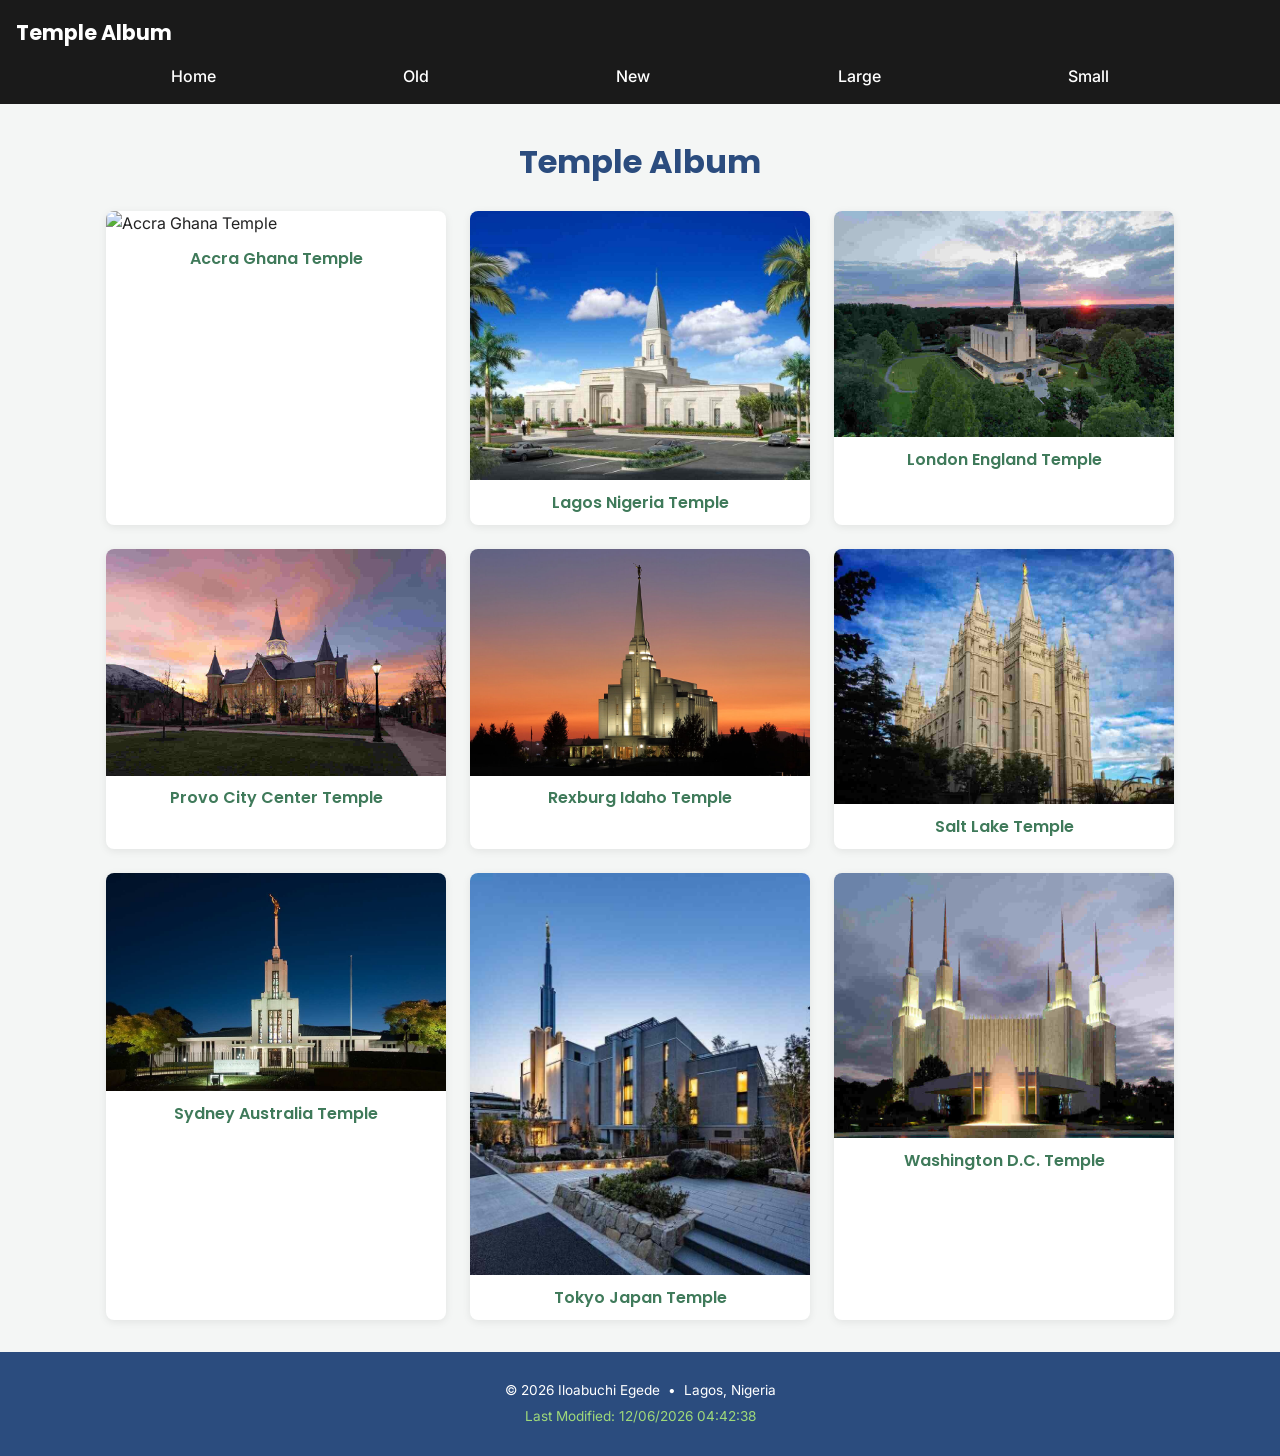
==== temples.html @ a88bb5da "completed image gallery homepage" ====
<!DOCTYPE html>
<html lang="en">
<head>
<meta charset="UTF-8">
<meta name="viewport" content="width=device-width, initial-scale=1.0">
<title>WDD 131 – Temple Album – Iloabuchi Egede</title>
<meta name="description"
content="A responsive photo album of temples for WDD 131, by Iloabuchi Egede.">
<meta name="author" content="Iloabuchi Egede">

<link rel="preconnect" href="https://fonts.googleapis.com">
<link rel="preconnect" href="https://fonts.gstatic.com" crossorigin>
<link
href="https://fonts.googleapis.com/css2?family=Poppins:wght@400;600;700&family=Inter:wght@400;500&display=swap"
rel="stylesheet">

<!-- mobile-first: temples.css loads first, temples-large.css overrides at wider widths -->
<link rel="stylesheet" href="styles/temples.css">
<link rel="stylesheet" href="styles/temples-large.css">

<script src="scripts/temples.js" defer></script>
</head>
<body>

  <header>
    <div class="header-bar">
      <span class="site-title">Temple Album</span>
      <button id="hamburger-btn" aria-label="Toggle navigation menu" aria-expanded="false">
        <span class="hamburger-icon">&#9776;</span>
      </button>
    </div>
    <nav id="primary-nav">
        <a href="index.html">Home</a>
        <a href="#">Old</a>
        <a href="#">New</a>
        <a href="#">Large</a>
        <a href="#">Small</a>
    </nav>
  </header>

  <main>
    <h1>Temple Album</h1>

    <div class="temple-grid">

      <figure>
        <img src="images/accra-ghana-temple.jpg" alt="Accra Ghana Temple" loading="lazy">
        <figcaption>Accra Ghana Temple</figcaption>
      </figure>

      <figure>
        <img src="images/lagos-nigeria-temple.jpg" alt="Lagos Nigeria Temple" loading="lazy">
        <figcaption>Lagos Nigeria Temple</figcaption>
      </figure>

      <figure>
        <img src="images/london-england-temple.jpg" alt="London England Temple" loading="lazy">
        <figcaption>London England Temple</figcaption>
      </figure>

      <figure>
        <img src="images/provo-city-center-temple.jpg" alt="Provo City Center Temple" loading="lazy">
        <figcaption>Provo City Center Temple</figcaption>
      </figure>

      <figure>
        <img src="images/rexburg-idaho-temple.jpg" alt="Rexburg Idaho Temple" loading="lazy">
        <figcaption>Rexburg Idaho Temple</figcaption>
      </figure>

      <figure>
        <img src="images/salt-lake-temple.jpg" alt="Salt Lake Temple" loading="lazy">
        <figcaption>Salt Lake Temple</figcaption>
      </figure>

      <figure>
        <img src="images/sydney-australia-temple.jpg" alt="Sydney Australia Temple" loading="lazy">
        <figcaption>Sydney Australia Temple</figcaption>
      </figure>

      <figure>
        <img src="images/tokyo-japan-temple.jpg" alt="Tokyo Japan Temple" loading="lazy">
        <figcaption>Tokyo Japan Temple</figcaption>
      </figure>

      <figure>
        <img src="images/washington-dc-temple.jpg" alt="Washington D.C. Temple" loading="lazy">
        <figcaption>Washington D.C. Temple</figcaption>
      </figure>

    </div>
  </main>

  <footer>
    <p>&copy; <span id="currentyear"></span> Iloabuchi Egede &nbsp;•&nbsp; Lagos, Nigeria </p>
    <p id="lastModified"></p>
  </footer>

</body>
</html>
---- styles/temples.css ----
/* ---------- Reset & base ---------- */
* {
  box-sizing: border-box;
  margin: 0;
  padding: 0;
}

:root {
  --color-nav-bg: #1a1a1a;
  --color-primary: #2b4c7e;
  --color-secondary: #3f7a5a;
  --color-accent: #e8985e;
  --color-highlight: #9fd97a;
  --color-bg: #f4f6f5;
  --color-text: #232323;
  --color-white: #ffffff;
  --font-heading: 'Poppins', sans-serif;
  --font-body: 'Inter', sans-serif;
}

body {
  font-family: var(--font-body);
  color: var(--color-text);
  background-color: var(--color-bg);
  line-height: 1.6;
}

/* ---------- Header ---------- */
header {
  background-color: var(--color-nav-bg);
  color: var(--color-white);
}

.header-bar {
  display: flex;
  align-items: center;
  justify-content: space-between;
  padding: 1rem;
}

.site-title {
  font-family: var(--font-heading);
  font-weight: 700;
  font-size: 1.3rem;
}

/* Hamburger button: mobile only */
#hamburger-btn {
  background: none;
  border: none;
  color: var(--color-white);
  font-size: 1.8rem;
  line-height: 1;
  cursor: pointer;
  padding: 0.25rem 0.5rem;
}

/* Nav: hidden by default on mobile until toggled open */
nav#primary-nav {
  max-height: 0;
  overflow: hidden;
  transition: max-height 0.3s ease;
}

nav#primary-nav.open {
  max-height: 300px;
}

nav#primary-nav {
  display: flex;
  flex-direction: column;
  list-style: none;
  border-top: 1px solid #333;
}

nav#primary-nav a {
  display: block;
  color: var(--color-white);
  text-decoration: none;
  font-weight: 500;
  padding: 0.9rem 1rem;
  transition: background-color 0.25s ease, color 0.25s ease;
}

nav#primary-nav a:hover,
nav#primary-nav a:focus {
  background-color: var(--color-accent);
  color: var(--color-text);
}

/* ---------- Main ---------- */
main {
  max-width: 1100px;
  margin: 2rem auto;
  padding: 0 1rem;
}

main h1 {
  font-family: var(--font-heading);
  color: var(--color-primary);
  text-align: center;
  margin-bottom: 1.5rem;
}

/* Mobile: single column grid */
.temple-grid {
  display: grid;
  grid-template-columns: 1fr;
  gap: 1.25rem;
}

figure {
  background-color: var(--color-white);
  border-radius: 8px;
  overflow: hidden;
  box-shadow: 0 2px 8px rgba(0, 0, 0, 0.08);
}

figure img {
  width: 100%;
  height: auto;
  display: block;
}

figcaption {
  font-family: var(--font-heading);
  color: var(--color-secondary);
  text-align: center;
  padding: 0.6rem;
  font-weight: 600;
}

/* ---------- Footer ---------- */
footer {
  text-align: center;
  padding: 1.5rem 1rem;
  background-color: var(--color-primary);
  color: var(--color-white);
  font-size: 0.85rem;
  margin-top: 2rem;
}

footer p {
  margin: 0.25rem 0;
}

footer #lastModified {
  color: var(--color-highlight);
}
---- styles/temples-large.css ----
@media (min-width: 700px) {

  /* Hide hamburger, show nav permanently as a horizontal bar */
  #hamburger-btn {
    display: none;
  }

  nav#primary-nav {
    max-height: none;
    overflow: visible;
  }

  nav#primary-nav {
    flex-direction: row;
    justify-content: space-evenly;
    border-top: none;
  }

  .header-bar {
    padding-bottom: 0;
  }

  /* Multi-column responsive grid */
  .temple-grid {
    grid-template-columns: repeat(auto-fit, minmax(260px, 1fr));
    gap: 1.5rem;
  }
}

@media (min-width: 1000px) {
  .temple-grid {
    grid-template-columns: repeat(3, 1fr);
  }
}
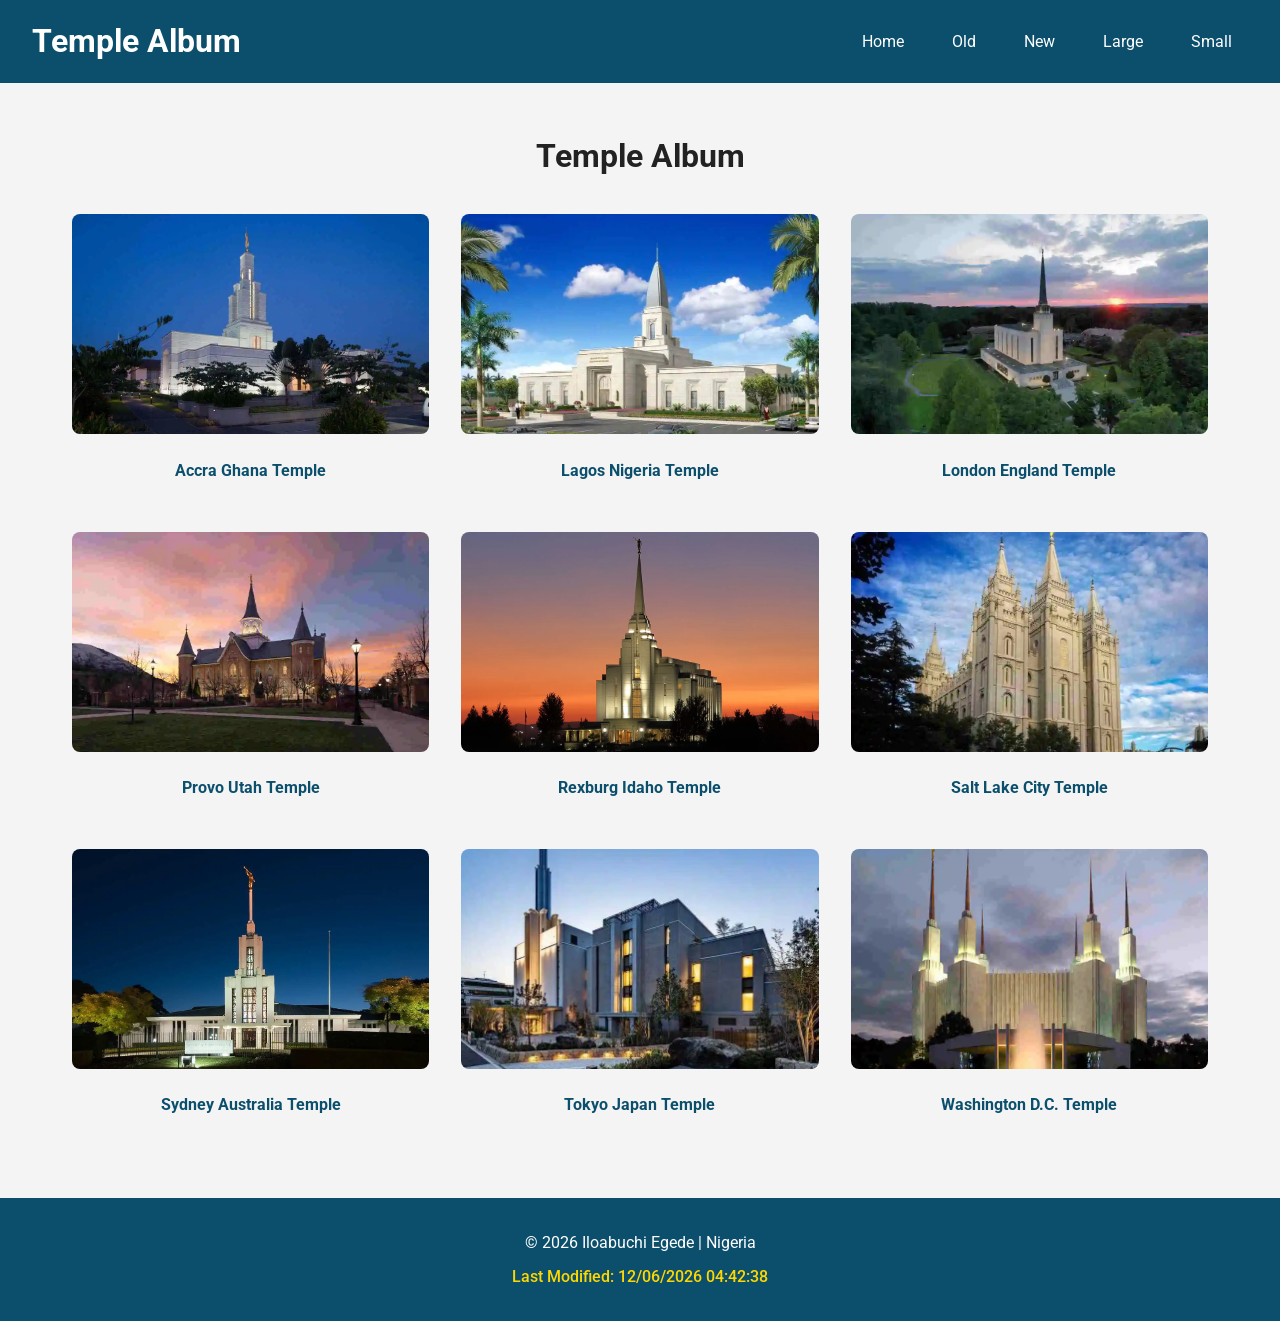
==== commit a1a95bb8: "completed temples gallery" ====
--- a/temples.html
+++ b/temples.html
@@ -1,100 +1,130 @@
 <!DOCTYPE html>
 <html lang="en">
 <head>
-<meta charset="UTF-8">
-<meta name="viewport" content="width=device-width, initial-scale=1.0">
-<title>WDD 131 – Temple Album – Iloabuchi Egede</title>
-<meta name="description"
-content="A responsive photo album of temples for WDD 131, by Iloabuchi Egede.">
-<meta name="author" content="Iloabuchi Egede">
+    <meta charset="UTF-8">
+    <meta name="viewport" content="width=device-width, initial-scale=1.0">
+    <meta name="description" content="WDD 131 Dynamic Web Fundamentals Temple Album by Iloabuchi Egede">
+    <meta name="author" content="Iloabuchi Egede">
 
-<link rel="preconnect" href="https://fonts.googleapis.com">
-<link rel="preconnect" href="https://fonts.gstatic.com" crossorigin>
-<link
-href="https://fonts.googleapis.com/css2?family=Poppins:wght@400;600;700&family=Inter:wght@400;500&display=swap"
-rel="stylesheet">
+    <title>Temple Album | WDD 131</title>
 
-<!-- mobile-first: temples.css loads first, temples-large.css overrides at wider widths -->
-<link rel="stylesheet" href="styles/temples.css">
-<link rel="stylesheet" href="styles/temples-large.css">
+    <link rel="preconnect" href="https://fonts.googleapis.com">
+    <link rel="preconnect" href="https://fonts.gstatic.com" crossorigin>
 
-<script src="scripts/temples.js" defer></script>
+    <link href="https://fonts.googleapis.com/css2?family=Roboto:wght@400;500;700&display=swap" rel="stylesheet">
+
+    <link rel="stylesheet" href="styles/temples.css">
+    <link rel="stylesheet" href="styles/temples-large.css">
+
+    <script src="scripts/temples.js" defer></script>
 </head>
+
 <body>
 
-  <header>
-    <div class="header-bar">
-      <span class="site-title">Temple Album</span>
-      <button id="hamburger-btn" aria-label="Toggle navigation menu" aria-expanded="false">
-        <span class="hamburger-icon">&#9776;</span>
-      </button>
-    </div>
-    <nav id="primary-nav">
-        <a href="index.html">Home</a>
+<header>
+
+    <h1>Temple Album</h1>
+
+    <button id="menu" aria-label="Open Navigation" aria-expanded="false">
+        &#9776;
+    </button>
+
+    <nav id="nav-menu">
+
+        <a href="#">Home</a>
         <a href="#">Old</a>
         <a href="#">New</a>
         <a href="#">Large</a>
         <a href="#">Small</a>
+
     </nav>
-  </header>
 
-  <main>
-    <h1>Temple Album</h1>
+</header>
 
-    <div class="temple-grid">
+<main>
 
-      <figure>
-        <img src="images/accra-ghana-temple.jpg" alt="Accra Ghana Temple" loading="lazy">
-        <figcaption>Accra Ghana Temple</figcaption>
-      </figure>
+    <h2>Temple Album</h2>
 
-      <figure>
-        <img src="images/lagos-nigeria-temple.jpg" alt="Lagos Nigeria Temple" loading="lazy">
-        <figcaption>Lagos Nigeria Temple</figcaption>
-      </figure>
+    <div class="gallery">
 
-      <figure>
-        <img src="images/london-england-temple.jpg" alt="London England Temple" loading="lazy">
-        <figcaption>London England Temple</figcaption>
-      </figure>
+        <figure>
+            <img src="images/accra.webp"
+                 alt="Accra Ghana Temple"
+                 loading="lazy">
+            <figcaption>Accra Ghana Temple</figcaption>
+        </figure>
 
-      <figure>
-        <img src="images/provo-city-center-temple.jpg" alt="Provo City Center Temple" loading="lazy">
-        <figcaption>Provo City Center Temple</figcaption>
-      </figure>
+        <figure>
+            <img src="images/lagos.webp"
+                 alt="Lagos Nigeria Temple"
+                 loading="lazy">
+            <figcaption>Lagos Nigeria Temple</figcaption>
+        </figure>
 
-      <figure>
-        <img src="images/rexburg-idaho-temple.jpg" alt="Rexburg Idaho Temple" loading="lazy">
-        <figcaption>Rexburg Idaho Temple</figcaption>
-      </figure>
+        <figure>
+            <img src="images/london.webp"
+                 alt="London England Temple"
+                 loading="lazy">
+            <figcaption>London England Temple</figcaption>
+        </figure>
 
-      <figure>
-        <img src="images/salt-lake-temple.jpg" alt="Salt Lake Temple" loading="lazy">
-        <figcaption>Salt Lake Temple</figcaption>
-      </figure>
+        <figure>
+            <img src="images/provo.webp"
+                 alt="Provo Utah Temple"
+                 loading="lazy">
+            <figcaption>Provo Utah Temple</figcaption>
+        </figure>
 
-      <figure>
-        <img src="images/sydney-australia-temple.jpg" alt="Sydney Australia Temple" loading="lazy">
-        <figcaption>Sydney Australia Temple</figcaption>
-      </figure>
+        <figure>
+            <img src="images/rexburg.webp"
+                 alt="Rexburg Idaho Temple"
+                 loading="lazy">
+            <figcaption>Rexburg Idaho Temple</figcaption>
+        </figure>
 
-      <figure>
-        <img src="images/tokyo-japan-temple.jpg" alt="Tokyo Japan Temple" loading="lazy">
-        <figcaption>Tokyo Japan Temple</figcaption>
-      </figure>
+        <figure>
+            <img src="images/salt-lake.webp"
+                 alt="Salt Lake City Temple"
+                 loading="lazy">
+            <figcaption>Salt Lake City Temple</figcaption>
+        </figure>
 
-      <figure>
-        <img src="images/washington-dc-temple.jpg" alt="Washington D.C. Temple" loading="lazy">
-        <figcaption>Washington D.C. Temple</figcaption>
-      </figure>
+        <figure>
+            <img src="images/sydney.webp"
+                 alt="Sydney Australia Temple"
+                 loading="lazy">
+            <figcaption>Sydney Australia Temple</figcaption>
+        </figure>
+
+        <figure>
+            <img src="images/tokyo.webp"
+                 alt="Tokyo Japan Temple"
+                 loading="lazy">
+            <figcaption>Tokyo Japan Temple</figcaption>
+        </figure>
+
+        <figure>
+            <img src="images/washington.webp"
+                 alt="Washington D.C. Temple"
+                 loading="lazy">
+            <figcaption>Washington D.C. Temple</figcaption>
+        </figure>
 
     </div>
-  </main>
 
-  <footer>
-    <p>&copy; <span id="currentyear"></span> Iloabuchi Egede &nbsp;•&nbsp; Lagos, Nigeria </p>
+</main>
+
+<footer>
+
+    <p>
+        &copy;
+        <span id="currentyear"></span>
+        Iloabuchi Egede | Nigeria
+    </p>
+
     <p id="lastModified"></p>
-  </footer>
+
+</footer>
 
 </body>
 </html>
--- a/styles/temples.css
+++ b/styles/temples.css
@@ -1,149 +1,172 @@
-/* ---------- Reset & base ---------- */
-* {
-  box-sizing: border-box;
-  margin: 0;
-  padding: 0;
+
+/* Google Font */
+
+*{
+    margin:0;
+    padding:0;
+    box-sizing:border-box;
 }
 
-:root {
-  --color-nav-bg: #1a1a1a;
-  --color-primary: #2b4c7e;
-  --color-secondary: #3f7a5a;
-  --color-accent: #e8985e;
-  --color-highlight: #9fd97a;
-  --color-bg: #f4f6f5;
-  --color-text: #232323;
-  --color-white: #ffffff;
-  --font-heading: 'Poppins', sans-serif;
-  --font-body: 'Inter', sans-serif;
+body{
+    font-family:'Roboto',sans-serif;
+    background:#f4f4f4;
+    color:#222;
+    line-height:1.6;
 }
 
-body {
-  font-family: var(--font-body);
-  color: var(--color-text);
-  background-color: var(--color-bg);
-  line-height: 1.6;
+/* Header */
+
+header{
+    display: flex;
+    justify-content: space-evenly;
+    align-items: center;
+    background:#0b4f6c;
+    color:#fff;
+    text-align: center;
+    padding:1rem;
 }
 
-/* ---------- Header ---------- */
-header {
-  background-color: var(--color-nav-bg);
-  color: var(--color-white);
+header h1{
+    font-size:2rem;
+    margin-bottom:.5rem;
 }
 
-.header-bar {
-  display: flex;
-  align-items: center;
-  justify-content: space-between;
-  padding: 1rem;
+
+/* Hamburger Button */
+
+#menu{
+    display:block;
+    font-size:2rem;
+    background:none;
+    border:none;
+    color:white;
+    cursor:pointer;
+    margin:0 auto;
 }
 
-.site-title {
-  font-family: var(--font-heading);
-  font-weight: 700;
-  font-size: 1.3rem;
+/* Navigation */
+
+nav{
+    display:none;
+    flex-direction:column;
+    margin-top:1rem;
 }
 
-/* Hamburger button: mobile only */
-#hamburger-btn {
-  background: none;
-  border: none;
-  color: var(--color-white);
-  font-size: 1.8rem;
-  line-height: 1;
-  cursor: pointer;
-  padding: 0.25rem 0.5rem;
+nav.open{
+    display:flex;
 }
 
-/* Nav: hidden by default on mobile until toggled open */
-nav#primary-nav {
-  max-height: 0;
-  overflow: hidden;
-  transition: max-height 0.3s ease;
+nav a{
+    color:white;
+    text-decoration:none;
+    padding:1rem;
+    transition:.3s;
 }
 
-nav#primary-nav.open {
-  max-height: 300px;
+nav a:hover{
+    background:white;
+    color:#0b4f6c;
 }
 
-nav#primary-nav {
-  display: flex;
-  flex-direction: column;
-  list-style: none;
-  border-top: 1px solid #333;
+
+/* Main */
+
+main{
+    max-width:1100px;
+    margin:0 auto;
+    padding:1rem;
 }
 
-nav#primary-nav a {
-  display: block;
-  color: var(--color-white);
-  text-decoration: none;
-  font-weight: 500;
-  padding: 0.9rem 1rem;
-  transition: background-color 0.25s ease, color 0.25s ease;
+main h2{
+    text-align:center;
+    margin:1rem 0 2rem;
+    font-size:2rem;
 }
 
-nav#primary-nav a:hover,
-nav#primary-nav a:focus {
-  background-color: var(--color-accent);
-  color: var(--color-text);
+
+/* Gallery */
+
+.gallery{
+
+    display:grid;
+
+    grid-template-columns:1fr;
+
+    gap:1.5rem;
+
 }
 
-/* ---------- Main ---------- */
-main {
-  max-width: 1100px;
-  margin: 2rem auto;
-  padding: 0 1rem;
+---- */
+/* Figures */
+
+figure{
+    background:#fff;
+    border-radius:10px;
+    overflow:hidden;
+    box-shadow:0 4px 8px rgba(0,0,0,0.15);
+    transition:transform 0.3s ease;
 }
 
-main h1 {
-  font-family: var(--font-heading);
-  color: var(--color-primary);
-  text-align: center;
-  margin-bottom: 1.5rem;
+figure:hover{
+    transform:scale(1.02);
 }
 
-/* Mobile: single column grid */
-.temple-grid {
-  display: grid;
-  grid-template-columns: 1fr;
-  gap: 1.25rem;
+figure img{
+    width:100%;
+    aspect-ratio:4/3;
+    object-fit:cover;
+    border-radius:8px;
 }
 
-figure {
-  background-color: var(--color-white);
-  border-radius: 8px;
-  overflow: hidden;
-  box-shadow: 0 2px 8px rgba(0, 0, 0, 0.08);
+figcaption{
+    padding:1rem;
+    text-align:center;
+    font-weight:bold;
+    color:#0b4f6c;
 }
 
-figure img {
-  width: 100%;
-  height: auto;
-  display: block;
+
+/* Footer */
+
+
+footer{
+    background:#0b4f6c;
+    color:#fff;
+    text-align:center;
+    padding:1.5rem;
+    margin-top:2rem;
 }
 
-figcaption {
-  font-family: var(--font-heading);
-  color: var(--color-secondary);
-  text-align: center;
-  padding: 0.6rem;
-  font-weight: 600;
+footer p{
+    margin:.5rem 0;
 }
 
-/* ---------- Footer ---------- */
-footer {
-  text-align: center;
-  padding: 1.5rem 1rem;
-  background-color: var(--color-primary);
-  color: var(--color-white);
-  font-size: 0.85rem;
-  margin-top: 2rem;
+#lastModified{
+    color:#ffd700;
+    font-weight:500;
 }
 
-footer p {
-  margin: 0.25rem 0;
+/* ----------------------- */
+/* Links */
+/* ----------------------- */
+
+a{
+    transition:all .3s ease;
 }
 
-footer #lastModified {
-  color: var(--color-highlight);
+/* ----------------------- */
+/* Images */
+/* ----------------------- */
+
+img{
+    max-width:100%;
+    height:auto;
+}
+
+/* ----------------------- */
+/* Utility */
+/* ----------------------- */
+
+.hidden{
+    display:none;
 }
--- a/styles/temples-large.css
+++ b/styles/temples-large.css
@@ -1,34 +1,58 @@
-@media (min-width: 700px) {
+/* ==========================================
+   Larger Screen Styles (768px and above)
+========================================== */
 
-  /* Hide hamburger, show nav permanently as a horizontal bar */
-  #hamburger-btn {
-    display: none;
-  }
+@media screen and (min-width: 768px) {
 
-  nav#primary-nav {
-    max-height: none;
-    overflow: visible;
-  }
+    /* Header */
+    header {
+        display: flex;
+        justify-content: space-between;
+        align-items: center;
+        padding: 1rem 2rem;
+    }
 
-  nav#primary-nav {
-    flex-direction: row;
-    justify-content: space-evenly;
-    border-top: none;
-  }
+    header h1 {
+        margin: 0;
+    }
 
-  .header-bar {
-    padding-bottom: 0;
-  }
+    /* Hide hamburger button */
+    #menu {
+        display: none;
+    }
 
-  /* Multi-column responsive grid */
-  .temple-grid {
-    grid-template-columns: repeat(auto-fit, minmax(260px, 1fr));
-    gap: 1.5rem;
-  }
-}
+    /* Navigation */
+    nav {
+        display: flex;
+        flex-direction: row;
+        gap: 1rem;
+        margin-top: 0;
+    }
 
-@media (min-width: 1000px) {
-  .temple-grid {
-    grid-template-columns: repeat(3, 1fr);
-  }
+    nav a {
+        padding: .75rem 1rem;
+        border-radius: 5px;
+    }
+
+    nav a:hover {
+        background: white;
+        color: #0b4f6c;
+    }
+
+    /* Main */
+    main {
+        max-width: 1200px;
+        padding: 2rem;
+    }
+
+    /* Gallery */
+    .gallery {
+        display: grid;
+        grid-template-columns: repeat(3, 1fr);
+        gap: 2rem;
+    }
+
+    figure img {
+        height: 220px;
+    }
 }
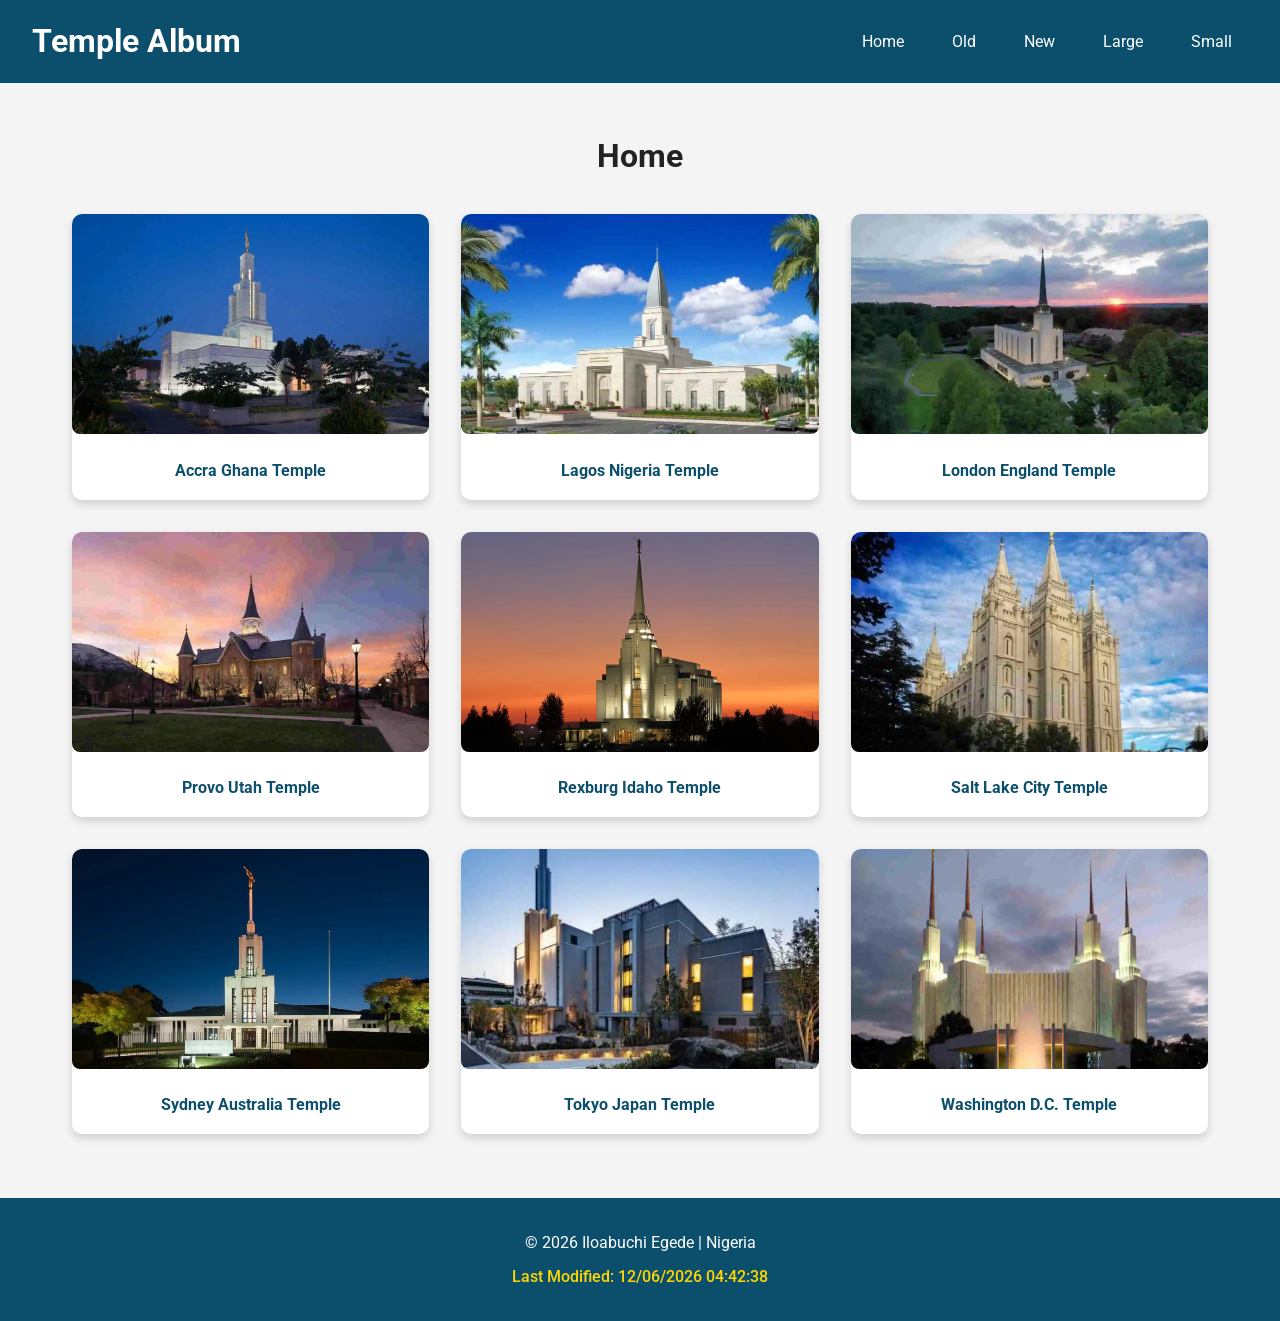
==== commit 3a4b5250: "fixed css errors" ====
--- a/temples.html
+++ b/temples.html
@@ -43,7 +43,7 @@
 
 <main>
 
-    <h2>Temple Album</h2>
+    <h2>Home</h2>
 
     <div class="gallery">
 
--- a/styles/temples.css
+++ b/styles/temples.css
@@ -57,14 +57,14 @@
 }
 
 nav a{
-    color:white;
+    color: #fff;
     text-decoration:none;
     padding:1rem;
     transition:.3s;
 }
 
 nav a:hover{
-    background:white;
+    background: #fff;
     color:#0b4f6c;
 }
 
@@ -72,12 +72,12 @@
 /* Main */
 
 main{
-    max-width:1100px;
+    max-width:800px;
     margin:0 auto;
     padding:1rem;
 }
 
-main h2{
+main h1, main h2{
     text-align:center;
     margin:1rem 0 2rem;
     font-size:2rem;
@@ -96,7 +96,7 @@
 
 }
 
----- */
+
 /* Figures */
 
 figure{
@@ -146,26 +146,23 @@
     font-weight:500;
 }
 
-/* ----------------------- */
+
 /* Links */
-/* ----------------------- */
 
 a{
     transition:all .3s ease;
 }
 
-/* ----------------------- */
+
 /* Images */
-/* ----------------------- */
 
 img{
     max-width:100%;
     height:auto;
 }
 
-/* ----------------------- */
+
 /* Utility */
-/* ----------------------- */
 
 .hidden{
     display:none;
--- a/styles/temples-large.css
+++ b/styles/temples-large.css
@@ -1,6 +1,5 @@
-/* ==========================================
-   Larger Screen Styles (768px and above)
-========================================== */
+
+  /* Larger Screen Styles  */
 
 @media screen and (min-width: 768px) {
 
@@ -17,6 +16,7 @@
     }
 
     /* Hide hamburger button */
+    
     #menu {
         display: none;
     }
@@ -35,17 +35,19 @@
     }
 
     nav a:hover {
-        background: white;
+        background: #fff;
         color: #0b4f6c;
     }
 
     /* Main */
+
     main {
         max-width: 1200px;
         padding: 2rem;
     }
 
     /* Gallery */
+
     .gallery {
         display: grid;
         grid-template-columns: repeat(3, 1fr);
